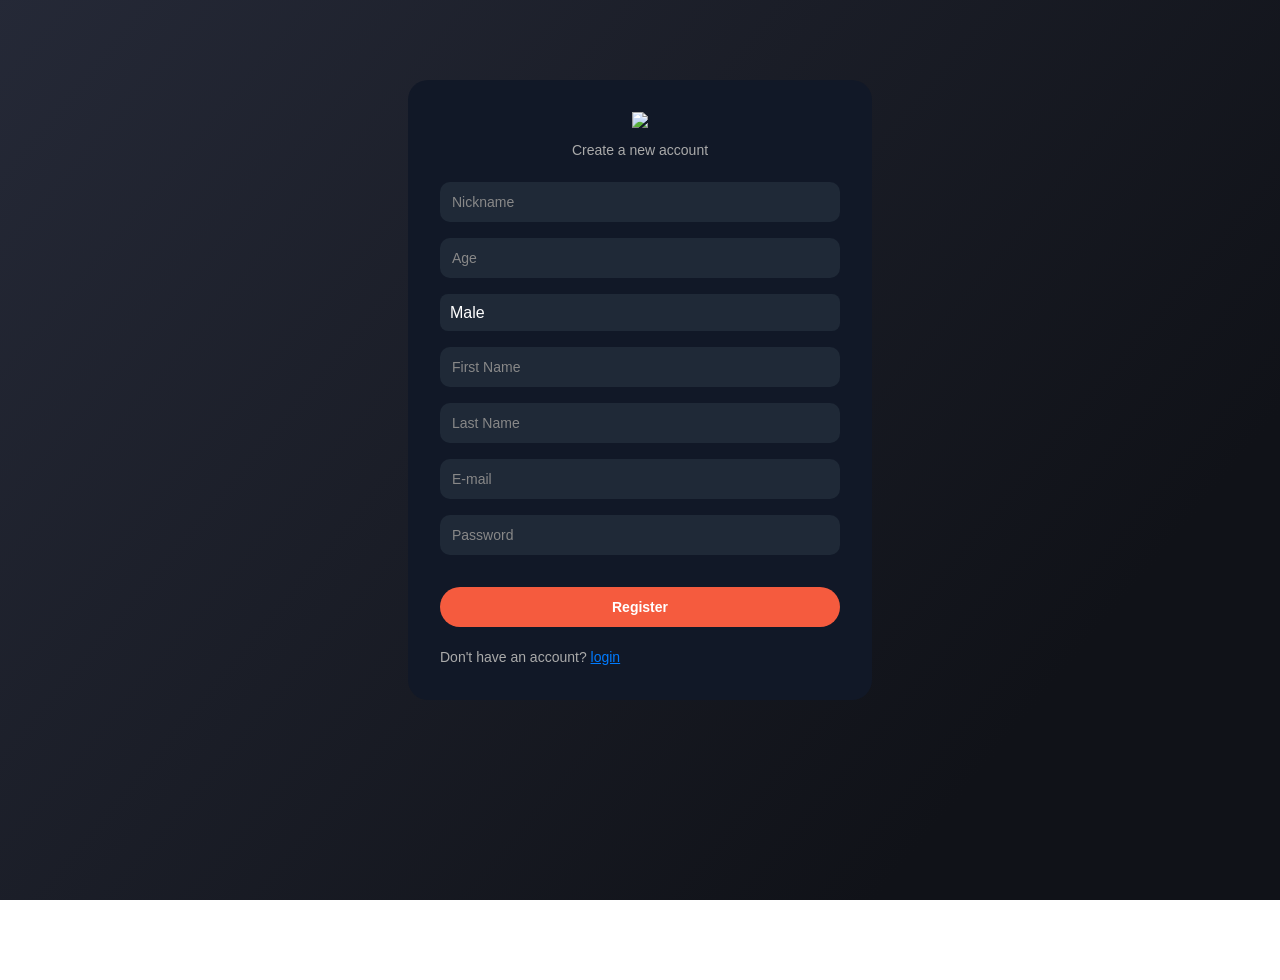
==== static/index.html @ 6f89ac8e "login -  register and some util funcs" ====
<!DOCTYPE html>
<html lang="en" data-theme="dark">
  <head>
    <meta charset="UTF-8" />
    <meta name="viewport" content="width=device-width, initial-scale=1.0" />
    <title>Speak</title>
    <link rel="stylesheet" href="/static/css/index.css" />
    <!-- <link rel="stylesheet" href="/static/css/headers.css" />
    <link rel="stylesheet" href="/static/css/cta.css" /> -->
    <link rel="stylesheet" href="/static/css/login.css">
    <link
      rel="shortcut icon"
      href="/static/svg/favicon.svg"
      type="image/x-icon"
    />
  </head>

  <body>
    <noscript>ooops there is no js</noscript>
 
    <div id="backdrop"></div>
    <script type="module" src="/static/js/main.js"></script>

  </body>
</html>
---- static/css/index.css ----
@import url('https://fonts.googleapis.com/css?family=Patua%20One:700|Patua%20One:400');
@import url('https://fonts.googleapis.com/css?family=Inter:700|Inter:400');
@import url("../css/home.css");
@import url("../css/reaction.css");

* {
    scrollbar-width: none;
}

h1 {
    margin: 0;
    padding: 0;
}

* {
    color: var(--text);
}

html,
body {
    height: 100%;
}

body {
    margin: 0;
    font-family: Inter;
    font-size: 0.75rem;
    font-weight: 400;
    line-height: 1.7vmax;
    background: linear-gradient(129.76deg, #252937 -0.72%, #101218 80.04%);
    background-repeat: no-repeat;
    background-size: cover;
    overflow: hidden;
}

main {
    position: relative;
    z-index: 1;
    overflow: scroll;
    height: 100vh;
}

header {
    position: relative;
    z-index: 2;
}

popup {
    position: relative;
    z-index: 3;
}

a {
    text-decoration: none;
}

.glow:hover {
    filter: drop-shadow(0px 0px 10px var(--text)) brightness(130%);
}

svg {
    cursor: pointer;
    fill: var(--text);
}

.frame {
    z-index: -1;
    position: absolute;
    width: 100%;
    height: 100%;
    top: 0;
    left: 0;
}

.frame>* {
    z-index: -1;
    content: '';
    position: absolute;
    left: 24.5px;
    border-radius: 24px 0 0 0;
    width: calc(100% - 50px);
    height: 50%;
    border: 0.8px solid;
    border-left: none;
    border-right: none;
    border-image-slice: 1;
    border-image-source: linear-gradient(96.07deg, rgba(255, 255, 255, 0.4) 0%, rgba(255, 255, 255, 0) 91.96%);
}

.frame .top {
    top: 0;
    border-bottom: none;
}

.frame .bottom {
    bottom: 0;
    border-top: none;
}

.frame::before,
.frame::after {
    z-index: -1;
    content: '';
    position: absolute;
    left: 0;
    width: 24px;
    height: 50%;
    border: 0.8px solid rgba(255, 255, 255, 0.4);
    border-right: none;
}

.frame::before {
    top: 0;
    border-radius: 24px 0 0 0;
    border-bottom: none;
}

.frame::after {
    border-radius: 0 0 0 24px;
    bottom: 0;
    border-top: none;
}


.page404 {
    display: flex;
    margin: auto;
    font-weight: bold;
    display: flex;
    margin: auto;
    width: 100%;
    align-items: center;
    justify-content: center;
    margin-top: 30%;
    font-size: xx-large;
    color: #e75555;
}
---- static/css/headers.css ----
body {
    padding: 0px;
    margin: 0px;
    background: linear-gradient(129.76deg, #252937 -0.72%, #101218 80.04%);
}

.profileContainer {
    cursor: pointer;
}

@media (max-width: 400px) {

    .logo {
        width: 60px;
    }
}

.profileCard {
    position: absolute;
    right: 8%;
    top: 90%;
    z-index: 2;
    background: rgba(217, 217, 217, 0.02);
    box-shadow: 40px 64px 140px rgba(0, 0, 0, 0.9);
    backdrop-filter: blur(60px);
    border-radius: 16px;
    display: flex;
    flex-direction: column;
    justify-content: center;
    align-items: flex-start;
    padding: 16px 24px;
    gap: 16px;
    cursor: pointer;
    display: none;
}

.textContainer {
    display: flex;
    flex-direction: column;
    align-items: flex-start;
    padding: 0px;
    gap: 6px;
}

h2 {
    margin: 0px;
    font-family: 'Inter';
    font-style: normal;
    font-weight: 700;
    font-size: 16px;
    line-height: 19px;
    color: #FFFFFF;
}

h4 {
    margin: 0px;
    color: rgba(255, 255, 255, 0.64);
    font-family: 'Inter';
    font-style: normal;
    font-weight: 400;
    font-size: 14px;
    line-height: 17px;
}

.line {
    width: 185px;
    height: 0px;

    border: 1px solid rgba(255, 255, 255, 0.16);

}

.logoutBtn {
    display: flex;
    flex-direction: row;
    align-items: center;
    padding: 0px 8px;
    gap: 8px;
}

.logoutBtn:hover {
    gap: 10px;
}

h3 {
    font-family: 'Inter';
    font-style: normal;
    font-weight: 700;
    font-size: 14px;
    line-height: 15px;

    color: #FD5F49;
}

.icons {
    display: flex;
    flex-direction: row;
    gap: 64px;
}

.header {
    position: relative;
    display: flex;
    flex-direction: row;
    justify-content: space-between;
    padding: 24px 16%;
    position: relative;
    align-items: center;

}

.menu-toggle {
    color: white;
    display: none;
}


.close {
    display: none;
}

.contain {
    color: white;
    width: max-content;
    position: relative;
    display: flex;
    flex-direction: row;
    align-items: center;
    justify-content: center;
}

.contain:hover {
    color: #FD5F49;
    cursor: pointer;
}

.contain::after {
    content: "";
    position: absolute;
    width: 0%;
    height: 2px;
    transform: scaleX(0);
    transform-origin: center;
    transition: transform 0.3s ease-in-out;
    border-radius: 40px;
}

.contain:hover::after {
    width: 100%;
    top: 140%;
    left: 0%;
    background-color: #FD5F49;
    transform: scaleX(1);
}

.icon {
    stroke: #777980;
    fill: none;
    opacity: 1;
    stroke-width: 1.5;

}

.icon:hover:not(.active) {
    stroke: #FD5F49;
    cursor: pointer;
}

.icon:hover {
    cursor: pointer;
}

.icon.active {
    fill: #FD5F49;
    stroke: none;
}

@media (max-width: 1100px) {
    .logo {
        width: 110px;
    }

    .icn {
        width: 20px;
    }

    .profile {
        width: 80%;
    }
}

@media (max-width: 768px) {
    .icons {
        display: none;
    }

    .menu-toggle {
        display: block;
        cursor: pointer;
        position: absolute;
        z-index: 5;

    }

    .icons.active {
        display: flex;
        flex-direction: column;
        position: absolute;
        padding-top: 300px;
        gap: 32px;
        align-items: center;
        justify-content: center;
        right: 0px;
        z-index: 3;
        top: 0px;
        width: 70%;
        height: 100vh;
        background: #252937;
        padding: 24px;
    }

    i {
        display: flex;
        align-items: center;
    }

    i.active {
        color: red;
    }

    p {
        display: inline-block;
        margin: 0px 10px;
        font-family: sans-serif;
        font-size: 13px;
        font-style: normal;
        font-weight: 400;
    }

    .close {
        font-size: medium;
        display: block;
        color: white;
        z-index: 4;
        cursor: pointer;
        order: 3;
    }

}
---- static/css/cta.css ----
body {
    background: linear-gradient(129.76deg, #252937 -0.72%, #101218 80.04%);
    color: white;
    font-family: sans-serif;
}

.toCenter {
    display: flex;
    align-items: center;
    justify-content: center;
    margin-top: 24px;
}

.headerContainer {
    padding: 24px;
    background: linear-gradient(90deg, rgba(253, 95, 73, 0.2) 0%, rgba(73, 142, 253, 0.08) 100%);
    display: flex;
    flex-direction: row;
    flex-wrap: wrap;
    max-width: 80%;
    border-radius: 24px;
    gap: 40px;
    align-items: center;
    justify-content: center;
}

.content {
    display: flex;
    flex-direction: row;
    gap: 16px;
}

.texts {
    display: flex;
    flex-direction: column;
    gap: 8px;
}

p {
    font-family: sans-serif;
    font-style: normal;
    font-weight: 400;
    font-size: 14px;
    line-height: 17px;
    color: #FD5F49;
}

h2 {
    font-family: sans-serif;
    font-style: normal;
    font-weight: 600;
    font-size: 18px;
    line-height: 22px;
    color: #FFFFFF;
}

p,
h2 {
    margin: 0px;
}

.buttons {
    display: flex;
    justify-content: center;
    align-items: center;
    gap: 8px;
}

.buttons button {
    background: #FD5F49;
    display: flex;
    flex-direction: row;
    justify-content: center;
    align-items: center;
    border: none;
    padding: 24px 24px;
    flex-grow: 1;
    border-radius: 16px;
    height: 48px;
    font-weight: 600;
    cursor: pointer;

}
.primary:hover {
    background: #df5341;
}

.buttons .secondary {
    background: none;
    border: 1px solid rgba(255, 255, 255, 0.4);
    color: white;
}
.secondary:hover {
    background-color: rgba(255, 255, 255, 0.100);
}

form {
    display: flex;
    flex-direction: column;
    gap: 16px;
}
---- static/css/login.css ----
.login , .register {
    background: #111827;
    padding: 32px;
    border-radius: 20px;
    width: 400px;
    margin: 80px auto;
    color: white;
    font-family: sans-serif;
}

.tocenter {
    display: flex;
    flex-direction: column;
    align-items: center;
    gap: 20px;
}

.texts {
    text-align: center;
}

.Bigtext {
    font-size: 28px;
    font-weight: bold;
}

.smalltext {
    font-size: 14px;
    color: #aaa;
    margin-top: 4px;
}

.form {
    display: flex;
    flex-direction: column;
    gap: 16px;
    width: 100%;
}

input {
    height: 40px;
    border: none;
    border-radius: 10px;
    padding: 0 12px;
    background: #1f2937;
    color: white;
    font-size: 14px;
}

input::placeholder {
    color: #888;
}

button {
    height: 40px;
    border: none;
    border-radius: 999px;
    font-weight: bold;
    font-size: 14px;
    cursor: pointer;
    background: #f55b3e;
}

button:nth-child(1) {
    background: #1f2937;
    color: white;
    border: 1px solid #333;
}

button:nth-child(2) {
    background: #f55b3e;
    color: white;
}

button:hover {
    opacity: 0.9;
}
select {
    width: 100%;
    padding: 10px;
    background-color: #1f2937;
    border: none;
    border-radius: 8px;
    color: #ffffff;
    font-size: 1rem;
    outline: none;
    appearance: none;
    -webkit-appearance: none;
    -moz-appearance: none;
}

select:focus {
    box-shadow: 0 0 0 2px #3f51b5;
}
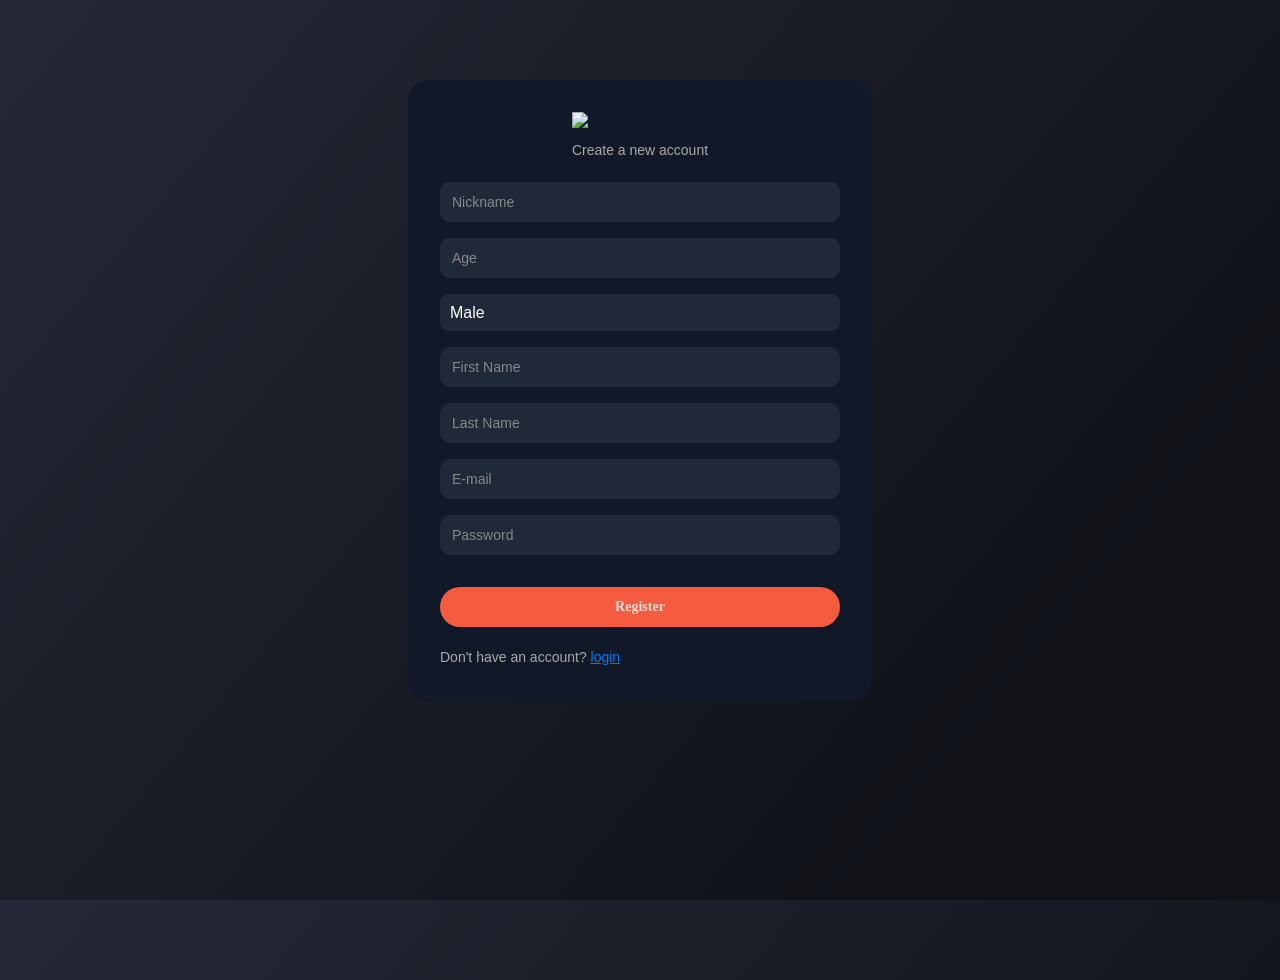
==== commit 478faf2a: "creating a post" ====
--- a/static/index.html
+++ b/static/index.html
@@ -5,8 +5,9 @@
     <meta name="viewport" content="width=device-width, initial-scale=1.0" />
     <title>Speak</title>
     <link rel="stylesheet" href="/static/css/index.css" />
-    <!-- <link rel="stylesheet" href="/static/css/headers.css" />
-    <link rel="stylesheet" href="/static/css/cta.css" /> -->
+    <link rel="stylesheet" href="/static/css/headers.css" />
+    <link rel="stylesheet" href="/static/css/cta.css" />
+    <link rel="stylesheet" href="/static/css/createPostForm.css">
     <link rel="stylesheet" href="/static/css/login.css">
     <link
       rel="shortcut icon"
--- a/static/css/createPostForm.css
+++ b/static/css/createPostForm.css
@@ -0,0 +1,322 @@
+.create-post {
+  position: relative;
+  box-sizing: border-box;
+  display: flex;
+  flex-direction: row;
+  flex-wrap: wrap;
+  justify-content: space-between;
+  align-items: center;
+  padding: 8px 8px 8px 24px;
+  gap: 10px;
+  border: 2.5px solid rgba(255, 255, 255, 0.1);
+  border-radius: 24px;
+  width: 80%;
+  max-width: 900px;
+  margin: auto;
+}
+
+input {
+  background: rgba(255, 255, 255, 0.05);
+  align-self: stretch;
+  flex-grow: 1;
+  border: none;
+}
+
+.create-post text {
+  min-width: 200px;
+}
+
+textarea {
+  background: rgba(255, 255, 255, 0.05);
+  align-self: stretch;
+  flex-grow: 1;
+  border: none;
+}
+
+.post-input {
+  padding: 10px;
+
+  border-radius: 20px;
+  border: none;
+  font-size: 14px;
+  outline: none;
+  background: none;
+}
+
+.create-post-button {
+  border: none;
+  display: flex;
+  flex-direction: row;
+  justify-content: center;
+  align-items: center;
+  padding: 8px 21px;
+  gap: 10px;
+  font-weight: 600;
+  background: rgba(255, 255, 255, 0.08);
+  backdrop-filter: blur(6px);
+  border-radius: 18px;
+  width: max-content;
+  flex: none;
+  order: 1;
+  align-self: stretch;
+  flex-grow: 0;
+  cursor: pointer;
+}
+
+.postCreateView {
+  top: 0;
+  left: 0;
+  position: fixed;
+  z-index: 1000;
+  width: 100%;
+  height: 100%;
+  background: rgba(22, 24, 33, 0.4);
+  display: flex;
+  justify-content: center;
+  align-items: center;
+}
+
+.postForm {
+  position: relative;
+  display: flex;
+  flex-direction: column;
+  justify-content: center;
+  align-items: flex-start;
+  gap: 24px;
+  background: rgba(217, 217, 217, 0.02);
+  box-shadow: 0px 64px 140px rgba(0, 0, 0, 0.8);
+  backdrop-filter: blur(60px);
+  border-radius: 24px;
+  padding: 40px;
+  width: 80%;
+  max-width: 600px;
+}
+
+.postForm>div:first-child {
+  width: 100%;
+  display: flex;
+  flex-direction: column;
+  justify-content: flex-start;
+  align-items: center;
+  gap: 24px;
+  overflow: scroll;
+}
+
+
+.postForm input,
+.postForm textarea {
+  padding: 18px 20px;
+
+  outline: none;
+  color: #fff;
+  font-size: 16px;
+  border-radius: 16px;
+}
+
+textarea:focus,
+input:focus {
+  border: 1px solid #FFFFFF;
+}
+
+.HeaderText {
+  font-family: 'Inter';
+  font-style: normal;
+  font-weight: 700;
+  font-size: 24px;
+  line-height: 29px;
+  color: #FFFFFF;
+}
+
+.postForm input::placeholder,
+.postForm textarea::placeholder {
+  color: rgba(255, 255, 255, 0.5);
+}
+
+.postForm textarea {
+  resize: none;
+  height: 120px;
+}
+
+.postForm .imageinput {
+  display: flex;
+  flex-direction: column;
+  align-items: center;
+
+  gap: 12px;
+  color: #fff;
+}
+
+.categ {
+  display: flex;
+  flex-wrap: wrap;
+  justify-content: center;
+  gap: 12px;
+  color: #fff;
+}
+
+.category-label {
+  display: flex;
+  flex-direction: row;
+  justify-content: center;
+  align-items: center;
+  padding: 16px 24px;
+  gap: 4px;
+  background: rgba(255, 255, 255, 0.08);
+  backdrop-filter: blur(59.8px);
+  border-radius: 76px;
+}
+
+input[type="checkbox"] {
+  appearance: none;
+  width: 20px;
+  height: 20px;
+  padding: 0px;
+  background: rgba(255, 255, 255, 0.08);
+  cursor: pointer;
+  border-radius: 6px;
+}
+
+label.clicket {
+  background-color: none;
+}
+
+input[type="checkbox"]:checked {
+  background-color: #FD5F49;
+}
+
+input[type="checkbox"]:checked::before {
+  content: "✔";
+  position: absolute;
+  left: 4px;
+  top: -2px;
+  font-size: 18px;
+  color: white;
+}
+
+.categ input[type="checkbox"]:checked+label {
+  background: #FD5F49;
+  color: #fff;
+  border: 1px solid #FD5F49;
+}
+
+label.clicked {
+  background-color: none;
+}
+
+.categ label {
+  background: rgba(255, 255, 255, 0.1);
+  color: #fff;
+  padding: 10px 16px;
+  cursor: pointer;
+  border-radius: 60px;
+
+}
+
+.categ label {
+  background: rgba(255, 255, 255, 0.1);
+  color: #fff;
+  padding: 10px 16px;
+  cursor: pointer;
+  border-radius: 60px;
+
+}
+
+label {
+  font-family: 'Inter';
+  font-style: normal;
+  font-weight: 400;
+  font-size: 14px;
+  line-height: 17px;
+
+  color: #FFFFFF;
+}
+
+.buttonContainer {
+  display: flex;
+  flex-direction: row;
+  flex-wrap: wrap;
+  align-items: flex-start;
+  align-content: flex-start;
+  align-self: stretch;
+  gap: 12px;
+}
+
+.submitButton {
+  background: #FD5F49;
+  flex-grow: 1;
+  color: #fff;
+  min-width: 200px;
+  height: 56px;
+  border-radius: 24px;
+  color: #101218;
+
+}
+
+.submitButton:hover {
+  background: #ff6a56;
+}
+
+button {
+  font-family: 'Inter';
+  font-style: normal;
+  font-weight: 600;
+  font-size: 16px;
+  line-height: 19px;
+  color: rgba(255, 255, 255, 0.8);
+}
+
+#cancelButton {
+  border: 1px solid rgba(255, 255, 255, 0.4);
+  flex-grow: 1;
+  min-width: 200px;
+  background: none;
+  min-height: 40px;
+  height: 56px;
+  border-radius: 24px;
+}
+
+#cancelButton:hover {
+  background-color: #ffffff09;
+  opacity: 0.9;
+}
+
+.errorPlace {
+  color: rgb(237, 83, 83);
+  font-size: 14px;
+  width: 300px;
+}
+
+
+.formGroup {
+  align-self: stretch;
+  max-width: 600px;
+  display: flex;
+  flex-direction: column;
+  gap: 12px;
+}
+
+.imageInput {
+  background: rgba(255, 255, 255, 0.06);
+  backdrop-filter: blur(104.85px);
+  border: 1px dashed rgba(255, 255, 255, 0.242);
+  text-align: center;
+}
+
+
+@media screen and (max-height: 700px) {
+  .postForm {
+    justify-content: flex-start;
+    max-height: 80vh;
+  }
+}
+
+.create-post:hover {
+  height: 68px;
+  .create-post-button {
+    position: absolute;
+    width: 98%;
+    top: 50%;
+    left: 50%;  
+    transform: translate(-50%, -50%);
+  }
+}
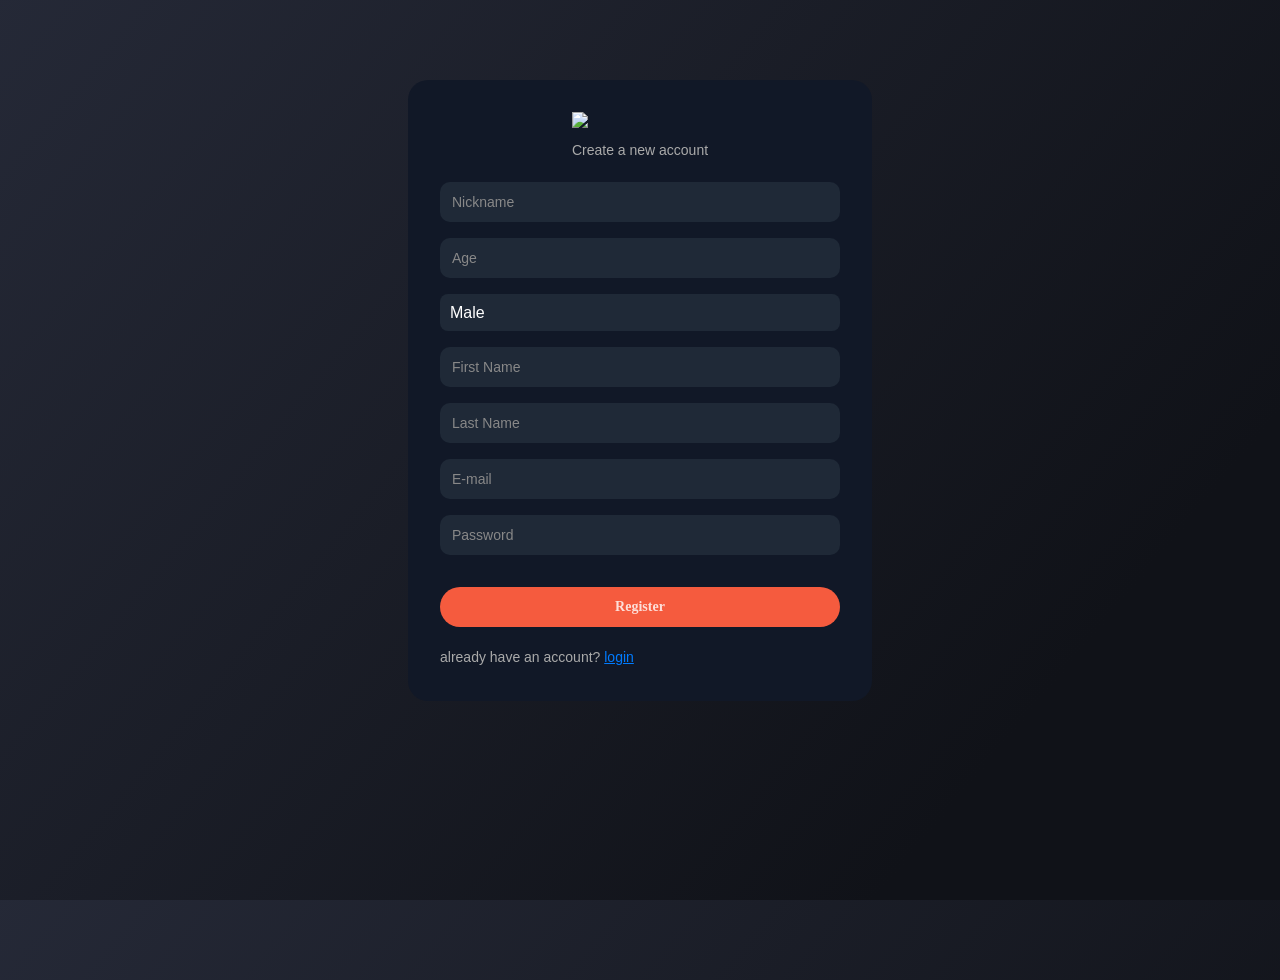
==== commit afd0c071: "fetching and showing  posts with filters and scroll features" ====
--- a/static/index.html
+++ b/static/index.html
@@ -5,8 +5,11 @@
     <meta name="viewport" content="width=device-width, initial-scale=1.0" />
     <title>Speak</title>
     <link rel="stylesheet" href="/static/css/index.css" />
+    <link rel="stylesheet" href="/static/css/post.css">
+    <link rel="stylesheet" href="/static/css/postView.css">
     <link rel="stylesheet" href="/static/css/headers.css" />
     <link rel="stylesheet" href="/static/css/cta.css" />
+    <link rel="stylesheet" href="/static/css/categories.css">
     <link rel="stylesheet" href="/static/css/createPostForm.css">
     <link rel="stylesheet" href="/static/css/login.css">
     <link
@@ -19,7 +22,6 @@
   <body>
     <noscript>ooops there is no js</noscript>
  
-    <div id="backdrop"></div>
     <script type="module" src="/static/js/main.js"></script>
 
   </body>
--- a/static/css/post.css
+++ b/static/css/post.css
@@ -0,0 +1,128 @@
+.postContainer {
+    position: relative;
+    width: 80%;
+    display: flex;
+    flex-direction: column;
+    gap: 16px;
+    border-radius: 24px;
+    max-width: 900px;
+    margin: auto;
+}
+
+
+.post {
+    position: relative;
+    padding: 40px;
+    gap: 8px;
+    border-radius: 24px;
+    z-index: 1;
+    background: #FFFFFF14;
+    overflow: hidden;
+    cursor: default;
+    max-height: 40vh;
+}
+
+.text,
+.username {
+    width: fit-content;
+    max-width: 100%;
+    text-overflow: ellipsis;
+}
+
+.text {
+    white-space: pre;
+    overflow: hidden;
+    font-size: clamp(1rem, 1vw, 1.5rem);
+    line-height: 1.5rem;
+}
+.post .title {
+    font-family: "Inter";
+    font-weight: 600;
+    line-height: 1.9vmax;
+    min-height: 1.9vmax;
+    padding: 5px 0;
+    font-size: 18px;
+    overflow: hidden;
+    white-space: nowrap;
+}
+
+.leftBar {
+    padding: 0 8px;
+    display: flex;
+    flex-direction: row;
+    justify-content: space-between;
+    align-items: center;
+}
+
+.reactionsContainer {
+    display: flex;
+    width: max-content;
+    background: none;
+    gap: 12px;
+}
+
+.publisher {
+    display: flex;
+    flex-direction: row;
+    align-items: center;
+    gap: 5px;
+    font-weight: 500;
+    flex-wrap: wrap;
+    width: 100%;
+}
+
+.publisher img {
+    border-radius: 100%;
+    width: 2rem;
+}
+
+.publisher div {
+    width: fit-content;
+}
+
+.publisher div.username {
+    font-size: 0.875rem;
+    line-height: 16.94px;
+    overflow: hidden;
+    white-space: nowrap;
+}
+
+.publisher div.time {
+    font-size: 0.75rem;
+    color: #FFFFFF52;
+    line-height: 16.94px;
+}
+
+.readmore {
+    font-size: clamp(0.75rem, 1vw, 0.5rem);
+    font-weight: 700;
+    line-height: 14.52px;
+    text-align: left;
+    color: #FD5F49;
+    cursor: pointer;
+    width: fit-content;
+    padding-top: 1rem;
+}
+
+.commentCreator {
+    color: green;
+}
+
+.categoriesInPost {
+    display: flex;
+    gap: 6px;
+}
+
+.cat {
+    margin: 12px 0px;
+    padding: 4px 12px;
+    background: rgba(255, 255, 255, 0.04);
+    border: 1px solid rgba(255, 255, 255, 0.12);
+    border-radius: 18px;
+    font-family: 'Inter';
+    font-style: normal;
+    font-weight: 400;
+    font-size: 12px;
+    line-height: 15px;
+    color: rgba(255, 255, 255, 0.8);
+}
--- a/static/css/postView.css
+++ b/static/css/postView.css
@@ -0,0 +1,155 @@
+.postView {
+    top: 0;
+    left: 0;
+    position: fixed;
+    z-index: 2;
+    width: 100%;
+    height: 100%;
+    background: rgba(0, 0, 0, 0.404);
+    display: flex;
+}
+
+.postView .postCard {
+    position: relative;
+    display: flex;
+    flex-direction: row;
+    justify-content: flex-start;
+    align-items: flex-start;
+    gap: 24px;
+    background: rgba(217, 217, 217, 0.02);
+    box-shadow: 0px 40px 140px rgba(0, 0, 0, 0.9);
+    backdrop-filter: blur(60px);
+    border-radius: 24px;
+    width: 80vw;
+    height: 80vh;
+    margin: auto;
+
+}
+
+
+.postView .post>img {
+    width: 100%;
+    border-radius: 16px;
+}
+
+.postView .post {
+    max-height: 80%;
+    width: 50%;
+    flex-direction: column;
+    background: none;
+    overflow-y: scroll;
+    overflow-x: hidden;
+}
+
+.postView .text {
+    overflow: visible;
+    text-overflow: ellipsis;
+    line-height: 1.5rem;
+    font-size: clamp(0.8rem, 1.3vw, 1.2rem);
+    font-weight: lighter;
+    line-height: 18px;
+    width: 100%;
+    overflow: hidden;
+    text-overflow: ellipsis;
+}
+
+
+
+.postView .commentsWrap {
+    display: flex;
+    flex-direction: column;
+    justify-content: space-between;
+    align-items: center;
+    height: calc(100% - 40px);
+    padding: 10px 0;
+    width: 60%;
+    gap: 10px;
+    overflow: hidden;
+    padding-right: 10px;
+}
+
+.commentsWrap .inputwrap {
+    box-sizing: border-box;
+    width: 100%;
+}
+
+.commentsWrap .inputwrap input {
+    line-height: 17.16px;
+    outline: none;
+    border: none;
+    width: 100%;
+    background: none;
+    height: 100%;
+    backdrop-filter: none;
+}
+
+.commentsWrap .inputwrap button {
+    background: #FD5F49;
+    border: none;
+    padding: 1.8px 3.6px 1.8px 3.6px;
+    border-radius: 7.2px;
+}
+
+.commentsWrap .inputwrap {
+    display: flex;
+    flex-direction: row;
+    justify-content: space-between;
+    align-items: center;
+    background: rgba(245, 245, 245, 0.08);
+    border-radius: 12px;
+    padding: 12px;
+}
+
+.commentsList {
+    width: 100%;
+    padding: 30px 0;
+    overflow-y: scroll;
+    overflow-x: hidden;
+}
+
+.comment {
+    display: flex;
+    flex-direction: column;
+    align-items: flex-start;
+    gap: 12px;
+    padding: 10px 0;
+    border-bottom: 1px solid rgba(255, 255, 255, 0.16);
+}
+
+@media screen and (max-width: 580px) {
+    .commentsWrap {
+        justify-content: flex-end !important;
+        flex-direction: column-reverse !important;
+        height: max-content !important;
+    }
+
+    .postView .postCard {
+        overflow-x: hidden;
+        overflow-y: scroll;
+        padding: 20px;
+        flex-wrap: wrap;
+        justify-content: center;
+    }
+
+
+    .postView .post {
+        border-radius: 0;
+        overflow-x: hidden;
+        overflow-y: visible;
+    }
+
+
+    .postCard>*,
+    .postView .commentsList {
+        overflow: visible !important;
+        padding: 0 10px !important;
+        width: 100% !important;
+    }
+
+    .inputwrap {
+        position: sticky;
+        top: 0;
+        width: calc(100% + 20px) !important;
+        background: rgb(51, 30, 46) !important;
+    }
+}
--- a/static/css/categories.css
+++ b/static/css/categories.css
@@ -0,0 +1,48 @@
+.categories {
+    justify-content: space-around;
+    display: flex;
+    flex-direction: row;
+    justify-content: flex-start;
+    padding: 0px;
+    gap: 16px;
+    overflow: scroll;
+    width: 900px;
+    margin: auto;
+}
+.filter {
+    width: 80%;
+    max-width: 900px;
+    align-self: center ;
+    overflow: scroll;
+}
+.category {
+    font-family: 'Inter';
+    text-align: center;
+    text-transform: capitalize;
+    font-size: 16px;
+    font-weight: 500;
+    line-height: 21.06px;
+    padding: 12px 24px;
+    background: rgba(255, 255, 255, 0.08);
+    backdrop-filter: blur(3.45px);
+    border-radius: 76px;
+    border: none;
+    cursor: pointer;
+    width: 100%;
+}
+
+.category.active {
+    padding: 12px 24px 12px 24px;
+    gap: 12px;
+    border-radius: 76px;
+    border: 1px 0px 0px 0px;
+    background: none;
+    font-weight: 700;
+    font-size: 16px;
+    color: #fd5f49;
+    border: 1px solid #fd5f49;
+}
+
+.category:hover {
+    background-color: #555;
+}
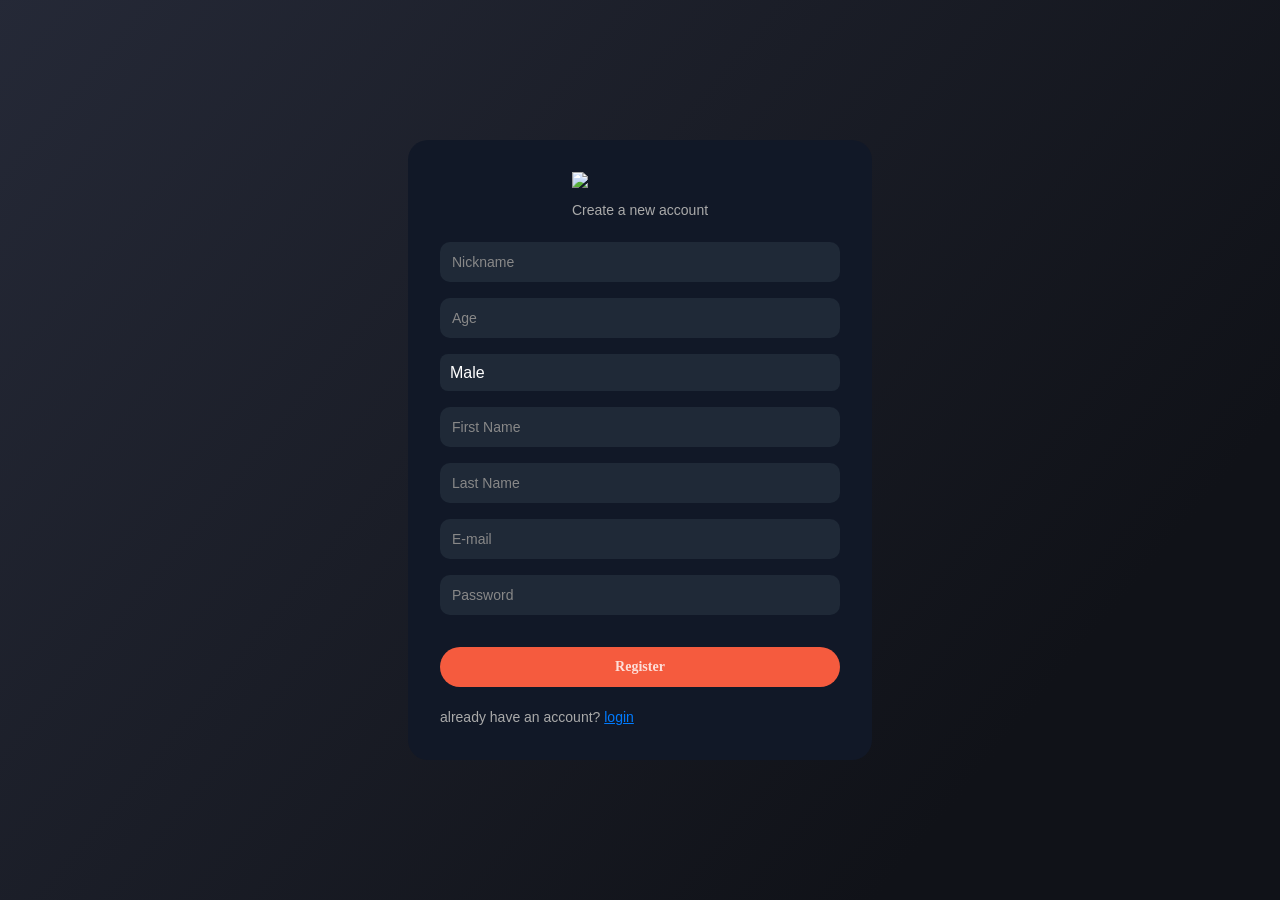
==== commit 9aa95582: "fixing the 404page" ====
--- a/static/index.html
+++ b/static/index.html
@@ -9,6 +9,7 @@
     <link rel="stylesheet" href="/static/css/postView.css">
     <link rel="stylesheet" href="/static/css/headers.css" />
     <link rel="stylesheet" href="/static/css/cta.css" />
+    <link rel="stylesheet" href="/static/css/404.css" />
     <link rel="stylesheet" href="/static/css/categories.css">
     <link rel="stylesheet" href="/static/css/createPostForm.css">
     <link rel="stylesheet" href="/static/css/login.css">
--- a/static/css/404.css
+++ b/static/css/404.css
@@ -0,0 +1,38 @@
+/* Make sure everything's centered full screen */
+html, body {
+    margin: 0;
+    padding: 0;
+    height: 100%;
+    color: #eee;
+    font-family: Verdana,sans-serif ;
+    display: flex;
+    align-items: center;
+    justify-content: center;
+  }
+  
+  /* Container with vertical stacking */
+  .not-found {
+    text-align: center;
+  }
+  
+  /* Title */
+  .not-found .title {
+    font-size: 4em;
+    color: #ff4c4c;
+    margin-bottom: 20px;
+  }
+  
+  /* Message */
+  .not-found .message {
+    font-size: 1.6em;
+    color: #ccc;
+    margin-bottom: 10px;
+  }
+  
+  /* Hint */
+  .not-found .hint {
+    font-size: 1em;
+    color: #888;
+    /* font-style: italic; */
+  }
+  
--- a/static/css/createPostForm.css
+++ b/static/css/createPostForm.css
@@ -3,6 +3,7 @@
   box-sizing: border-box;
   display: flex;
   flex-direction: row;
+  
   flex-wrap: wrap;
   justify-content: space-between;
   align-items: center;
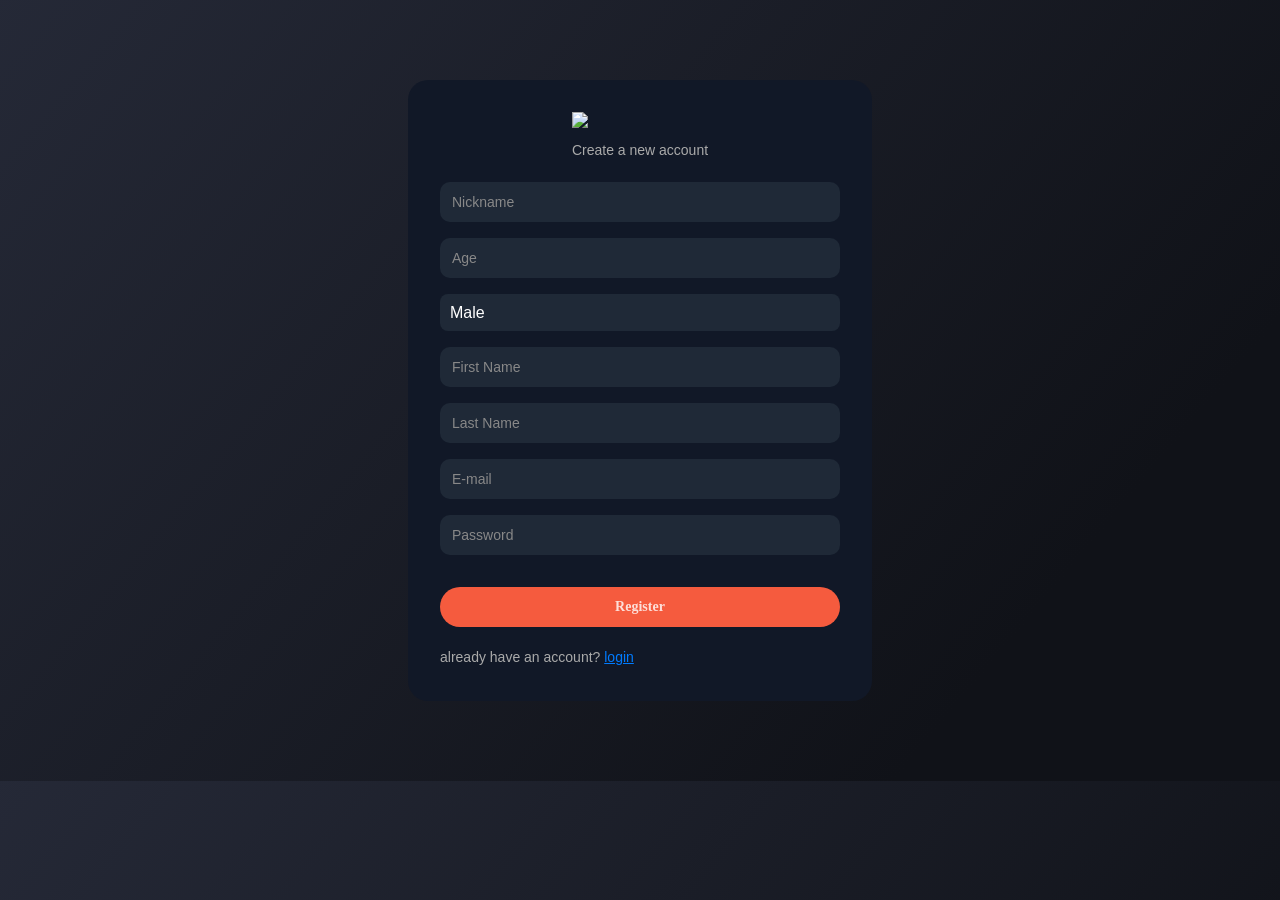
==== commit a8b189ee: "fixing navigation , appending newly created post  , fixing responsive .." ====
--- a/static/index.html
+++ b/static/index.html
@@ -6,13 +6,13 @@
     <title>Speak</title>
     <link rel="stylesheet" href="/static/css/index.css" />
     <link rel="stylesheet" href="/static/css/post.css">
-    <link rel="stylesheet" href="/static/css/postView.css">
     <link rel="stylesheet" href="/static/css/headers.css" />
     <link rel="stylesheet" href="/static/css/cta.css" />
     <link rel="stylesheet" href="/static/css/404.css" />
     <link rel="stylesheet" href="/static/css/categories.css">
     <link rel="stylesheet" href="/static/css/createPostForm.css">
     <link rel="stylesheet" href="/static/css/login.css">
+    <link rel="stylesheet" href="/static/css/postView.css">
     <link
       rel="shortcut icon"
       href="/static/svg/favicon.svg"
--- a/static/css/index.css
+++ b/static/css/index.css
@@ -18,7 +18,8 @@
 
 html,
 body {
-    height: 100%;
+
+    overflow-y: scroll;
 }
 
 body {
--- a/static/css/404.css
+++ b/static/css/404.css
@@ -1,18 +1,15 @@
-/* Make sure everything's centered full screen */
-html, body {
-    margin: 0;
-    padding: 0;
-    height: 100%;
-    color: #eee;
-    font-family: Verdana,sans-serif ;
+/* Container for the 404 message */
+.not-found {
     display: flex;
+    flex-direction: column; 
     align-items: center;
     justify-content: center;
-  }
-  
-  /* Container with vertical stacking */
-  .not-found {
+    height: 100vh;
+    color: #eee;            
+    font-family: Verdana, sans-serif;
     text-align: center;
+    padding: 20px;
+    /* background-color: transparent; */
   }
   
   /* Title */
@@ -33,6 +30,5 @@
   .not-found .hint {
     font-size: 1em;
     color: #888;
-    /* font-style: italic; */
   }
   
--- a/static/css/postView.css
+++ b/static/css/postView.css
@@ -1,3 +1,9 @@
+body {
+    background-color:#1A1D24;
+    display: flex;
+    flex-direction: column;
+    gap: 24px;
+}
 .postView {
     top: 0;
     left: 0;
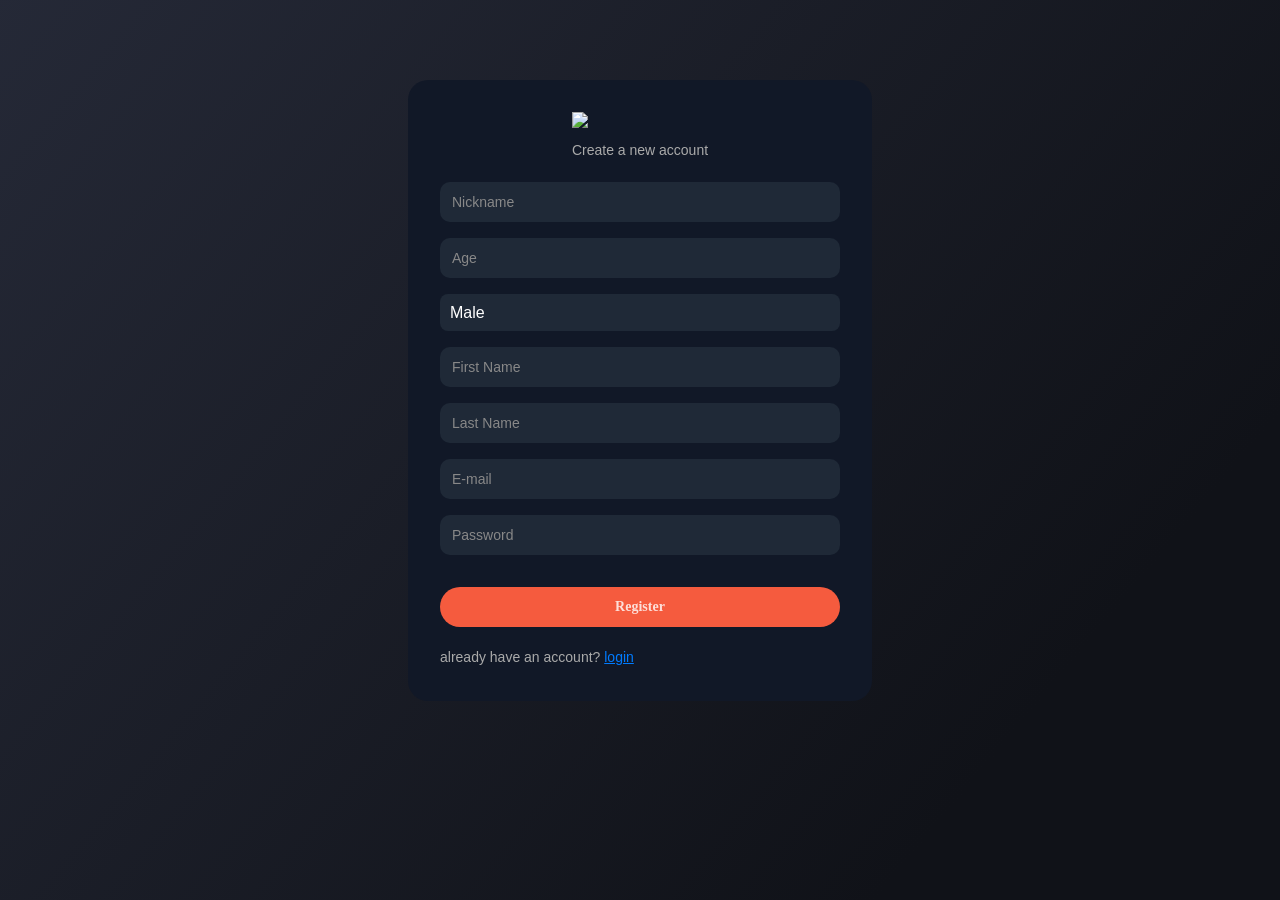
==== commit 380bb5ec: "chat popup" ====
--- a/static/index.html
+++ b/static/index.html
@@ -13,6 +13,7 @@
     <link rel="stylesheet" href="/static/css/createPostForm.css">
     <link rel="stylesheet" href="/static/css/login.css">
     <link rel="stylesheet" href="/static/css/postView.css">
+    <link rel="stylesheet" href="/static/css/chat.css">
     <link
       rel="shortcut icon"
       href="/static/svg/favicon.svg"
--- a/static/css/index.css
+++ b/static/css/index.css
@@ -1,6 +1,5 @@
 @import url('https://fonts.googleapis.com/css?family=Patua%20One:700|Patua%20One:400');
 @import url('https://fonts.googleapis.com/css?family=Inter:700|Inter:400');
-@import url("../css/home.css");
 @import url("../css/reaction.css");
 
 * {
@@ -18,10 +17,8 @@
 
 html,
 body {
-
     overflow-y: scroll;
 }
-
 body {
     margin: 0;
     font-family: Inter;
--- a/static/css/post.css
+++ b/static/css/post.css
@@ -7,6 +7,7 @@
     border-radius: 24px;
     max-width: 900px;
     margin: auto;
+    cursor: pointer;
 }
 
 
@@ -17,9 +18,17 @@
     border-radius: 24px;
     z-index: 1;
     background: #FFFFFF14;
-    overflow: hidden;
-    cursor: default;
+    align-self: stretch;
+    overflow: scroll;
     max-height: 40vh;
+
+}
+
+.post .text {
+    flex: 1;
+    overflow-y: auto;
+    word-wrap: break-word;
+    white-space: normal;
 }
 
 .text,
@@ -35,6 +44,7 @@
     font-size: clamp(1rem, 1vw, 1.5rem);
     line-height: 1.5rem;
 }
+
 .post .title {
     font-family: "Inter";
     font-weight: 600;
@@ -45,7 +55,14 @@
     overflow: hidden;
     white-space: nowrap;
 }
-
+.postsContainer {
+    display: flex;
+    flex-direction: column;
+    gap: 24px;
+}
+.comntBtn {
+    cursor: pointer;
+}
 .leftBar {
     padding: 0 8px;
     display: flex;
--- a/static/css/404.css
+++ b/static/css/404.css
@@ -1,34 +1,31 @@
-/* Container for the 404 message */
 .not-found {
-    display: flex;
-    flex-direction: column; 
-    align-items: center;
-    justify-content: center;
-    height: 100vh;
-    color: #eee;            
-    font-family: Verdana, sans-serif;
-    text-align: center;
-    padding: 20px;
-    /* background-color: transparent; */
-  }
-  
-  /* Title */
-  .not-found .title {
-    font-size: 4em;
-    color: #ff4c4c;
-    margin-bottom: 20px;
-  }
-  
-  /* Message */
-  .not-found .message {
-    font-size: 1.6em;
-    color: #ccc;
-    margin-bottom: 10px;
-  }
-  
-  /* Hint */
-  .not-found .hint {
-    font-size: 1em;
-    color: #888;
-  }
-  +  display: flex;
+  flex-direction: column;
+  align-items: center;
+  justify-content: center;
+  height: 100vh;
+  color: #eee;
+  font-family: Verdana, sans-serif;
+  text-align: center;
+  padding: 20px;
+}
+
+/* Title */
+.not-found .title {
+  font-size: 4em;
+  color: #ff4c4c;
+  margin-bottom: 20px;
+}
+
+/* Message */
+.not-found .message {
+  font-size: 1.6em;
+  color: #ccc;
+  margin-bottom: 10px;
+}
+
+/* Hint */
+.not-found .hint {
+  font-size: 1em;
+  color: #888;
+}
--- a/static/css/categories.css
+++ b/static/css/categories.css
@@ -5,16 +5,20 @@
     justify-content: flex-start;
     padding: 0px;
     gap: 16px;
-    overflow: scroll;
-    width: 900px;
+    overflow-x: auto;
+    overflow-y: hidden;
+    white-space: nowrap;
+    width: 100%;
     margin: auto;
 }
+
 .filter {
     width: 80%;
     max-width: 900px;
-    align-self: center ;
-    overflow: scroll;
+    height: max-content;
+    align-self: center;
 }
+
 .category {
     font-family: 'Inter';
     text-align: center;
--- a/static/css/postView.css
+++ b/static/css/postView.css
@@ -1,8 +1,15 @@
+html, body {
+    height: 100%;
+    margin: 0;
+    padding: 0;
+    overflow: auto;
+}
 body {
     background-color:#1A1D24;
     display: flex;
     flex-direction: column;
     gap: 24px;
+
 }
 .postView {
     top: 0;
@@ -48,15 +55,12 @@
 }
 
 .postView .text {
-    overflow: visible;
-    text-overflow: ellipsis;
-    line-height: 1.5rem;
-    font-size: clamp(0.8rem, 1.3vw, 1.2rem);
     font-weight: lighter;
     line-height: 18px;
     width: 100%;
-    overflow: hidden;
-    text-overflow: ellipsis;
+    overflow-y: auto;
+    word-wrap: break-word;
+    white-space: normal;
 }
 
 
@@ -65,9 +69,9 @@
     display: flex;
     flex-direction: column;
     justify-content: space-between;
-    align-items: center;
+    align-items: start;
     height: calc(100% - 40px);
-    padding: 10px 0;
+    padding: 24px 0;
     width: 60%;
     gap: 10px;
     overflow: hidden;
@@ -109,6 +113,7 @@
 .commentsList {
     width: 100%;
     padding: 30px 0;
+    flex-grow: 1;
     overflow-y: scroll;
     overflow-x: hidden;
 }
--- a/static/css/chat.css
+++ b/static/css/chat.css
@@ -0,0 +1,66 @@
+.chat {
+  background-color: black;
+  position: absolute;
+  right: 2%;
+  bottom: 10%;
+  z-index: 5;
+  width: 20%;
+  background-color: #272931;
+  padding: 16px;
+  display: flex;
+  flex-direction: column;
+  gap: 16px;
+}
+
+.chatBody {
+  height: 500px;
+}
+
+.chatBody.hidden {
+  display: none;
+}
+
+.upDown.rotated {
+  rotate: 180deg;
+}
+
+.MessagesHeader {
+  display: flex;
+  flex-direction: row;
+  justify-content: space-between;
+}
+
+.chatwithicon {
+  display: flex;
+  gap: 8px;
+  align-items: center;
+}
+
+.toggleTabs {
+  display: flex;
+  gap: 8px;
+  background: rgba(0, 0, 0, 0.42);
+  border-radius: 12px;
+  padding: 4px;
+}
+
+.chatTab {
+  flex: 1;
+  text-align: center;
+  padding: 4px;
+  border-radius: 6px;
+  cursor: pointer;
+  color: white;
+  font-weight: bold;
+  opacity: 0.6;
+  transition: 0.2s;
+}
+
+.chatTab.selected {
+  background-color: #ffffff1f;
+  opacity: 1;
+}
+
+.hidden {
+  display: none;
+}
